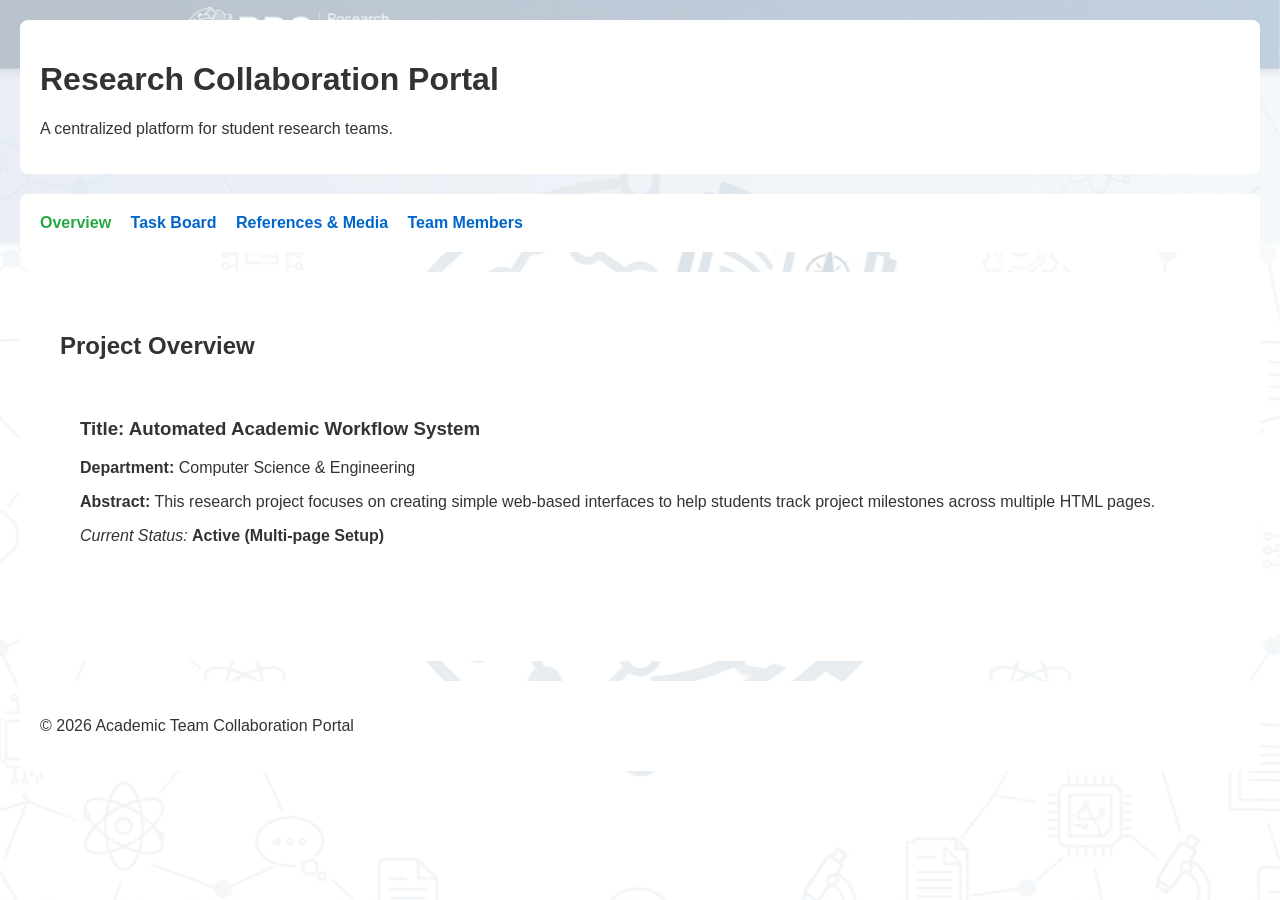
==== index.html @ 3f916406 "Add initial HTML structure and CSS for Research Collaboration Portal - Created first.html for basic " ====
<!DOCTYPE html>
<html lang="en">
<head>
    <meta charset="UTF-8">
    <meta name="viewport" content="width=device-width, initial-scale=1.0">
    <title>Project Overview - RPC Portal</title>
    <link rel="stylesheet" href="style.css">
</head>
<body>

    <header role="banner">
        <h1>Research Collaboration Portal</h1>
        <p>A centralized platform for student research teams.</p>
    </header>

    <nav aria-label="Main Navigation">
        <a href="index.html" class="active">Overview</a>
        <a href="tasks.html">Task Board</a>
        <a href="references.html">References & Media</a>
        <a href="team.html">Team Members</a>
    </nav>

    <main>
        <section id="overview">
            <h2>Project Overview</h2>
            <article>
                <h3>Title: Automated Academic Workflow System</h3>
                <p><strong>Department:</strong> Computer Science & Engineering</p>
                <p><strong>Abstract:</strong> This research project focuses on creating simple web-based interfaces to help students track project milestones across multiple HTML pages.</p>
                <p><em>Current Status:</em> <strong>Active (Multi-page Setup)</strong></p>
            </article>
        </section>
    </main>

    <footer role="contentinfo">
        <p>&copy; 2026 Academic Team Collaboration Portal</p>
    </footer>

</body>
</html>
---- style.css ----
/* style.css */

body {
    font-family: Arial, sans-serif;
    margin: 0;
    padding: 20px;
    color: #333;
    position: relative;
    /* background-color: #f8f9fa; */
}
body::before {
    content: "";
    position: fixed;
    top: 0;
    left: 0;
    width: 100%;
    height: 100%;
    background-image: url('bg.png'); 
    background-size: cover;
    background-repeat: no-repeat;
    background-position: center;
    opacity: 0.3; 
    z-index: -1;
    transform: translateZ(0);
    will-change: transform;
}

header, nav, main, section, article, footer {
    background-color: #ffffff;
    padding: 20px;
    margin-bottom: 20px;
    border-radius: 8px;
    /* border: 1px solid #ddd; */
}

nav a {
    margin-right: 15px;
    text-decoration: none;
    color: #0066cc;
    font-weight: bold;
}

nav a.active {
    color: #28a745;
}

table {
    width: 100%;
    border-collapse: collapse;
    margin: 15px 0;
}

table, th, td {
    border: 1px solid #ccc;
}

th, td {
    padding: 10px;
    text-align: left;
}

th {
    background-color: #f2f2f2;
}

form label {
    display: block;
    margin-top: 10px;
    font-weight: bold;
}

input, select, textarea, button {
    width: 100%;
    padding: 8px;
    margin-top: 5px;
    box-sizing: border-box;
}

button {
    background-color: #28a745;
    color: white;
    border: none;
    cursor: pointer;
    font-size: 16px;
    margin-top: 15px;
}

button:hover {
    background-color: #218838;
}

.media-container {
    display: flex;
    gap: 20px;
    flex-wrap: wrap;
}

.media-box {
    flex: 1;
    min-width: 280px;
}
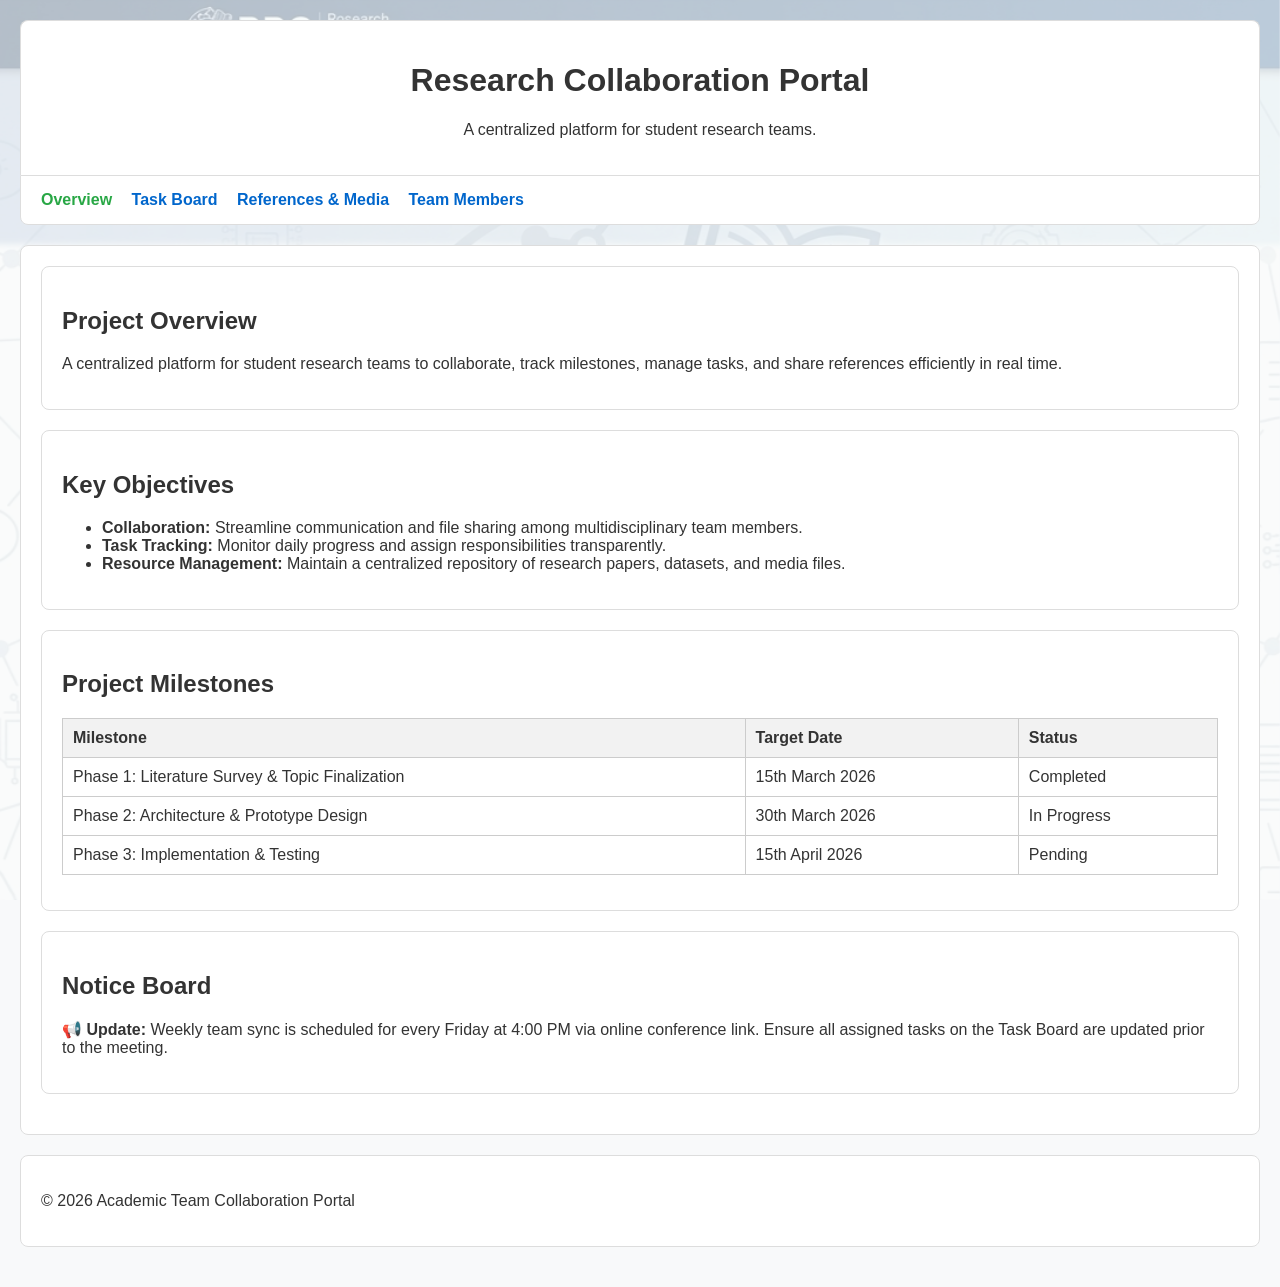
==== commit 210e22ad: "Update HTML pages" ====
--- a/index.html
+++ b/index.html
@@ -21,15 +21,60 @@
     </nav>
 
     <main>
-        <section id="overview">
-            <h2>Project Overview</h2>
-            <article>
-                <h3>Title: Automated Academic Workflow System</h3>
-                <p><strong>Department:</strong> Computer Science & Engineering</p>
-                <p><strong>Abstract:</strong> This research project focuses on creating simple web-based interfaces to help students track project milestones across multiple HTML pages.</p>
-                <p><em>Current Status:</em> <strong>Active (Multi-page Setup)</strong></p>
-            </article>
-        </section>
+       
+    <!-- Overview Section -->
+    <section>
+        <h2>Project Overview</h2>
+        <p>A centralized platform for student research teams to collaborate, track milestones, manage tasks, and share references efficiently in real time.</p>
+    </section>
+
+    <!-- Project Objectives Section -->
+    <section>
+        <h2>Key Objectives</h2>
+        <ul>
+            <li><strong>Collaboration:</strong> Streamline communication and file sharing among multidisciplinary team members.</li>
+            <li><strong>Task Tracking:</strong> Monitor daily progress and assign responsibilities transparently.</li>
+            <li><strong>Resource Management:</strong> Maintain a centralized repository of research papers, datasets, and media files.</li>
+        </ul>
+    </section>
+
+    <!-- Milestones Section -->
+    <section>
+        <h2>Project Milestones</h2>
+        <table>
+            <thead>
+                <tr>
+                    <th>Milestone</th>
+                    <th>Target Date</th>
+                    <th>Status</th>
+                </tr>
+            </thead>
+            <tbody>
+                <tr>
+                    <td>Phase 1: Literature Survey & Topic Finalization</td>
+                    <td>15th March 2026</td>
+                    <td>Completed</td>
+                </tr>
+                <tr>
+                    <td>Phase 2: Architecture & Prototype Design</td>
+                    <td>30th March 2026</td>
+                    <td>In Progress</td>
+                </tr>
+                <tr>
+                    <td>Phase 3: Implementation & Testing</td>
+                    <td>15th April 2026</td>
+                    <td>Pending</td>
+                </tr>
+            </tbody>
+        </table>
+    </section>
+
+    <!-- Announcements / Notice Board -->
+    <section>
+        <h2>Notice Board</h2>
+        <p>📢 <strong>Update:</strong> Weekly team sync is scheduled for every Friday at 4:00 PM via online conference link. Ensure all assigned tasks on the Task Board are updated prior to the meeting.</p>
+    </section>
+
     </main>
 
     <footer role="contentinfo">
--- a/style.css
+++ b/style.css
@@ -6,7 +6,7 @@
     padding: 20px;
     color: #333;
     position: relative;
-    /* background-color: #f8f9fa; */
+    background-color: #f8f9fa;
 }
 body::before {
     content: "";
@@ -24,19 +24,38 @@
     transform: translateZ(0);
     will-change: transform;
 }
+/* Header ko upar se rounded aur neeche se flat rakhein */
+header {
+    background-color: #ffffff;
+    padding: 20px;
+    border-radius: 8px 8px 0 0;
+    border: 1px solid #ddd;
+    border-bottom: none;
+    margin-bottom: 0;
+    text-align: center; /* Isse heading aur uske niche ki line center ho jayegi */
+}
 
-header, nav, main, section, article, footer {
+/* Nav ko header ke bilkul sath mein jod dein */
+nav {
+    background-color: #ffffff;
+    padding: 15px 20px;
+    border-radius: 0 0 8px 8px; /* Neeche se rounded */
+    border: 1px solid #ddd;
+    margin-bottom: 20px;
+}
+
+ main, section, article, footer {
     background-color: #ffffff;
     padding: 20px;
     margin-bottom: 20px;
     border-radius: 8px;
-    /* border: 1px solid #ddd; */
+    border: 1px solid #ddd;
 }
 
 nav a {
     margin-right: 15px;
     text-decoration: none;
-    color: #0066cc;
+    color: hwb(210 0% 20%);
     font-weight: bold;
 }
 
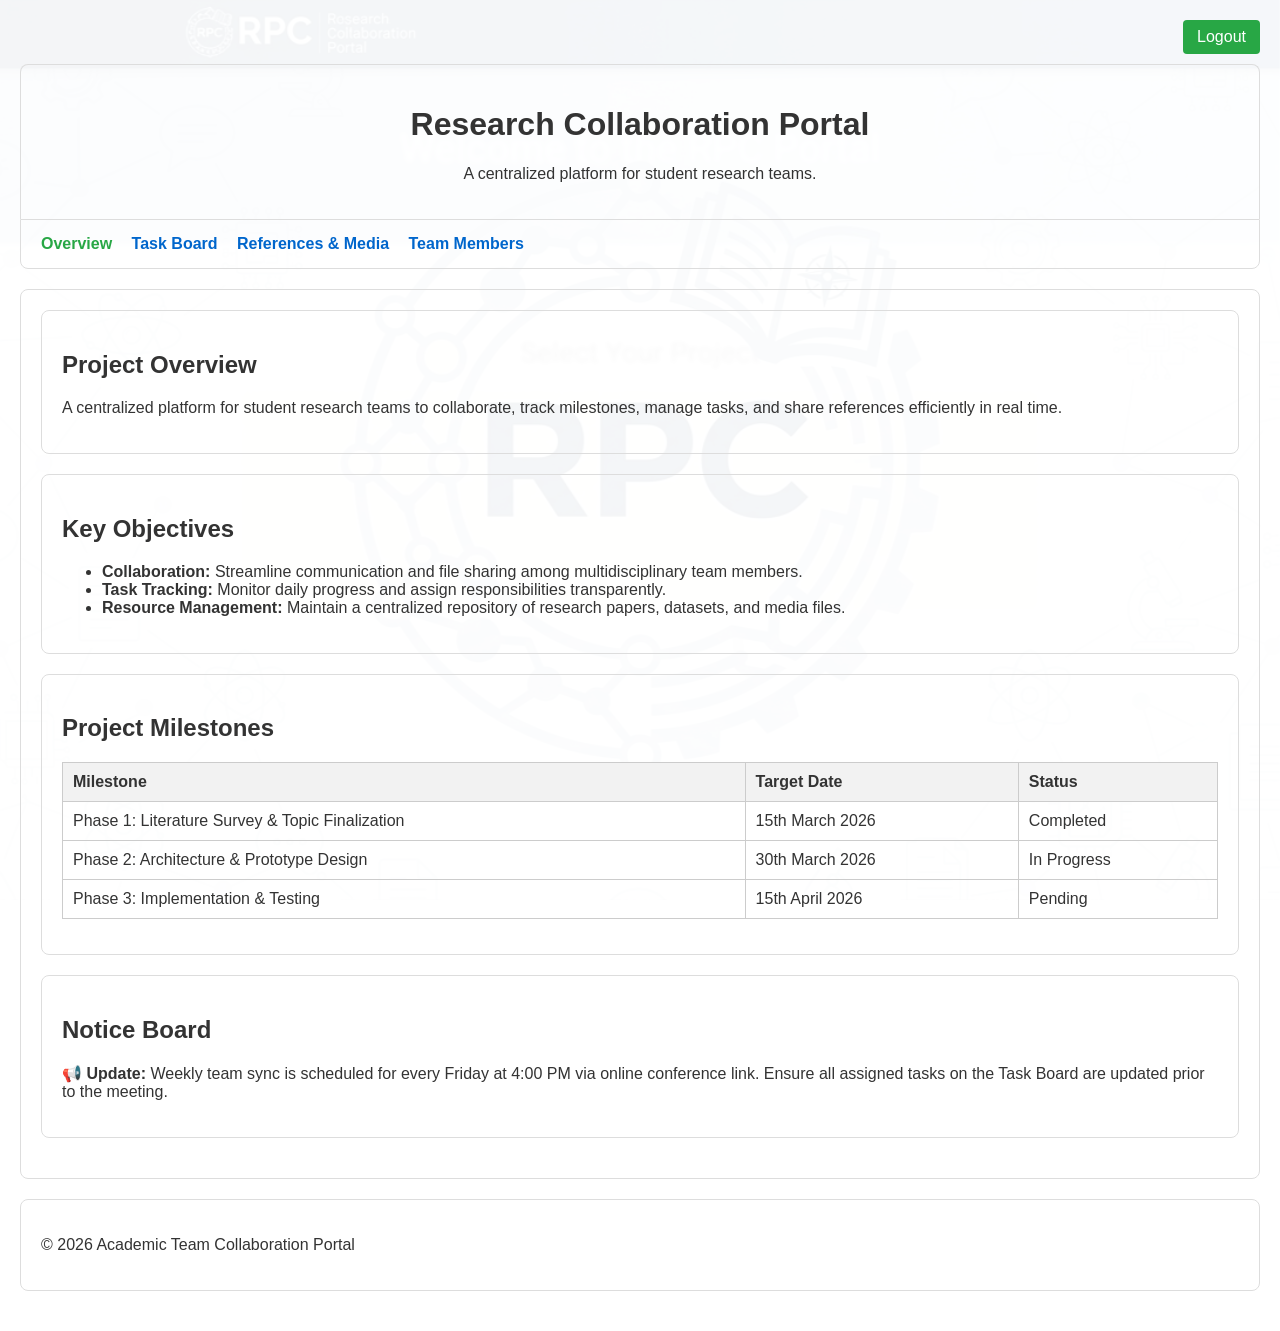
==== commit 05d8f959: "login page" ====
--- a/index.html
+++ b/index.html
@@ -8,12 +8,15 @@
 </head>
 <body>
 
+    <a class="logout-button" href="login.html">Logout</a>
+
     <header role="banner">
         <h1>Research Collaboration Portal</h1>
         <p>A centralized platform for student research teams.</p>
+        
     </header>
 
-    <nav aria-label="Main Navigation">
+    <nav aria-label="Main Navigation" >
         <a href="index.html" class="active">Overview</a>
         <a href="tasks.html">Task Board</a>
         <a href="references.html">References & Media</a>
--- a/style.css
+++ b/style.css
@@ -6,7 +6,7 @@
     padding: 20px;
     color: #333;
     position: relative;
-    background-color: #f8f9fa;
+    /* background-color: #f8f9fa; */
 }
 body::before {
     content: "";
@@ -19,14 +19,31 @@
     background-size: cover;
     background-repeat: no-repeat;
     background-position: center;
-    opacity: 0.3; 
+    opacity: 0.05; 
     z-index: -1;
     transform: translateZ(0);
     will-change: transform;
 }
+
+.logout-button {
+    display: block;
+    width: fit-content;
+    margin-left: auto;
+    padding: 8px 14px;
+    margin-bottom: 10px;
+    border-radius: 4px;
+    background-color: #28a745;
+    color: white;
+    text-decoration: none;
+}
+
+.logout-button:hover {
+    background-color: #218838;
+}
+
 /* Header ko upar se rounded aur neeche se flat rakhein */
 header {
-    background-color: #ffffff;
+    /* background-color: #ffffff; */
     padding: 20px;
     border-radius: 8px 8px 0 0;
     border: 1px solid #ddd;
@@ -37,7 +54,7 @@
 
 /* Nav ko header ke bilkul sath mein jod dein */
 nav {
-    background-color: #ffffff;
+    /* background-color: #ffffff; */
     padding: 15px 20px;
     border-radius: 0 0 8px 8px; /* Neeche se rounded */
     border: 1px solid #ddd;
@@ -45,7 +62,7 @@
 }
 
  main, section, article, footer {
-    background-color: #ffffff;
+    /* background-color: #ffffff; */
     padding: 20px;
     margin-bottom: 20px;
     border-radius: 8px;
